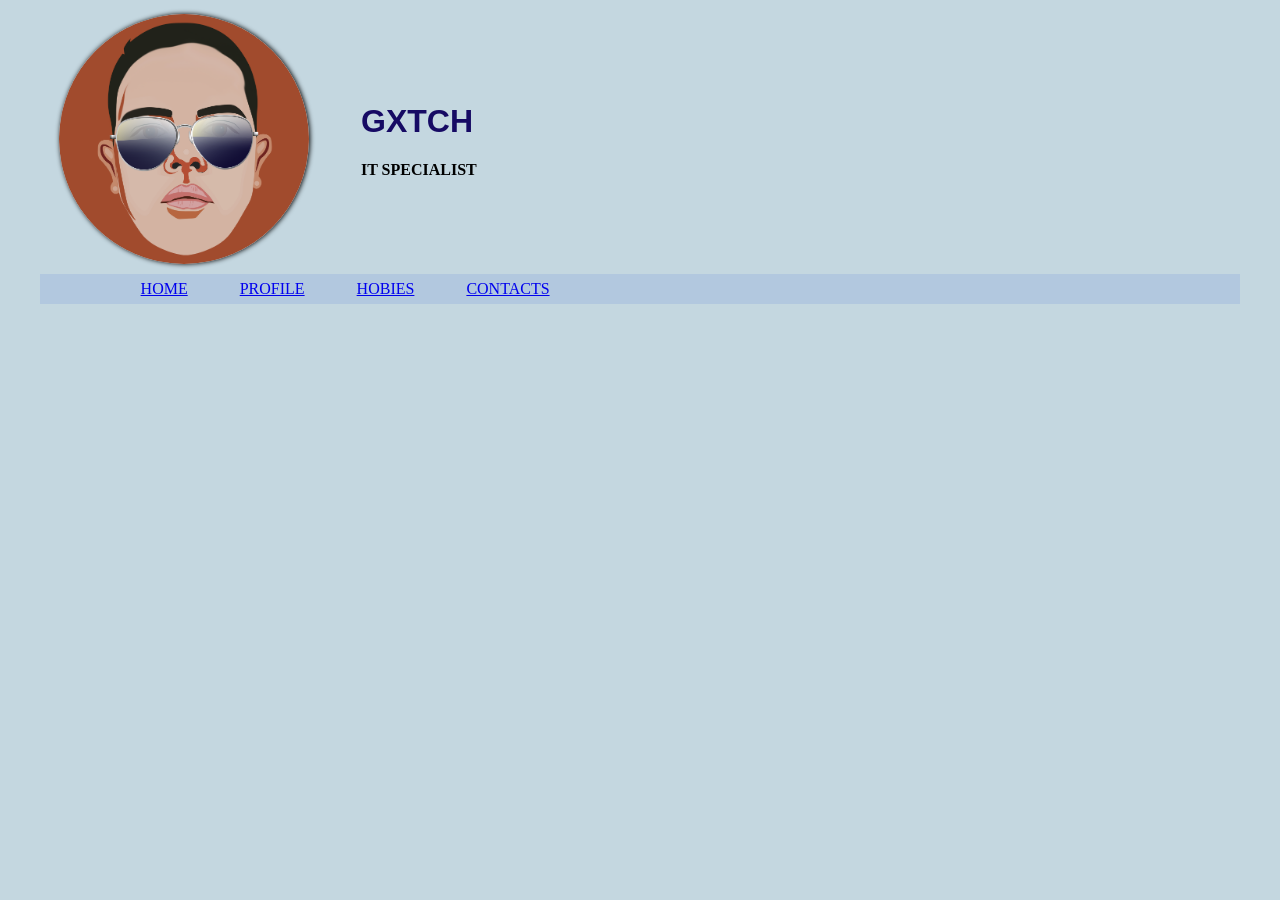
==== index.html @ 8104f867 "Add files via upload" ====
<!DOCTYPE html>
<html lang="en">

<head>
    <meta charset="UTF-8">
    <meta http-equiv="X-UA-Compatible" content="IE=edge">
    <meta name="viewport" content="width=device-width, initial-scale=1.0">
    <link rel="stylesheet" href="/css/style.css">
    <title>GXTCH</title>
</head>


<body>
    <table>
        <tr>
            <td><img src="/img/akow3.png" alt="akow3.png">
            </td>
            <td>
                <h1>GXTCH</h1>
                <H4></H4>
                <H4>IT SPECIALIST</H4>
                
            </td>
        </tr>
    </table>


    <div class="first">
        <table>
            <tr>
                <td><a href="/html/index.html" target="_blank">HOME</a></td>
                <td><a href="/html/index.html" target="_blank">PROFILE</a></td>
                <td><a href="/html/hobies.html" target="_blank"> HOBIES</a></td>
                <td><a href="/html/contacts.html" target="_blank"> CONTACTS</a></td>
                
            </tr>
        </table>


    </div>
</body>

</html>
---- css/style.css ----
body {
    background-color: #C4D7E0;

}

hr {
    border-style: none;
    border-top: solid;
    border-color: white;
    border-width: 1px;
    width: 95%;
}


img {

    height: 250px;
    border-radius: 50%;
    box-shadow: 1px 0px 5px;

}

table {
    border-spacing: 50px 5px;

}

.first {

    background-color: #B2C8DF;
    margin-left: auto;
    margin-right: auto;
    box-sizing: border-box;
    width: 95%;
    border: solid #5B6DCD 0px;
    padding: 0px 50px;

}

h1 {
    color: #160a64;
    font-family: Impact, Haettenschweiler, 'Arial Narrow Bold', sans-serif  ;
    font-stretch: expanded;
}

h4 {
    color: #000000;
}
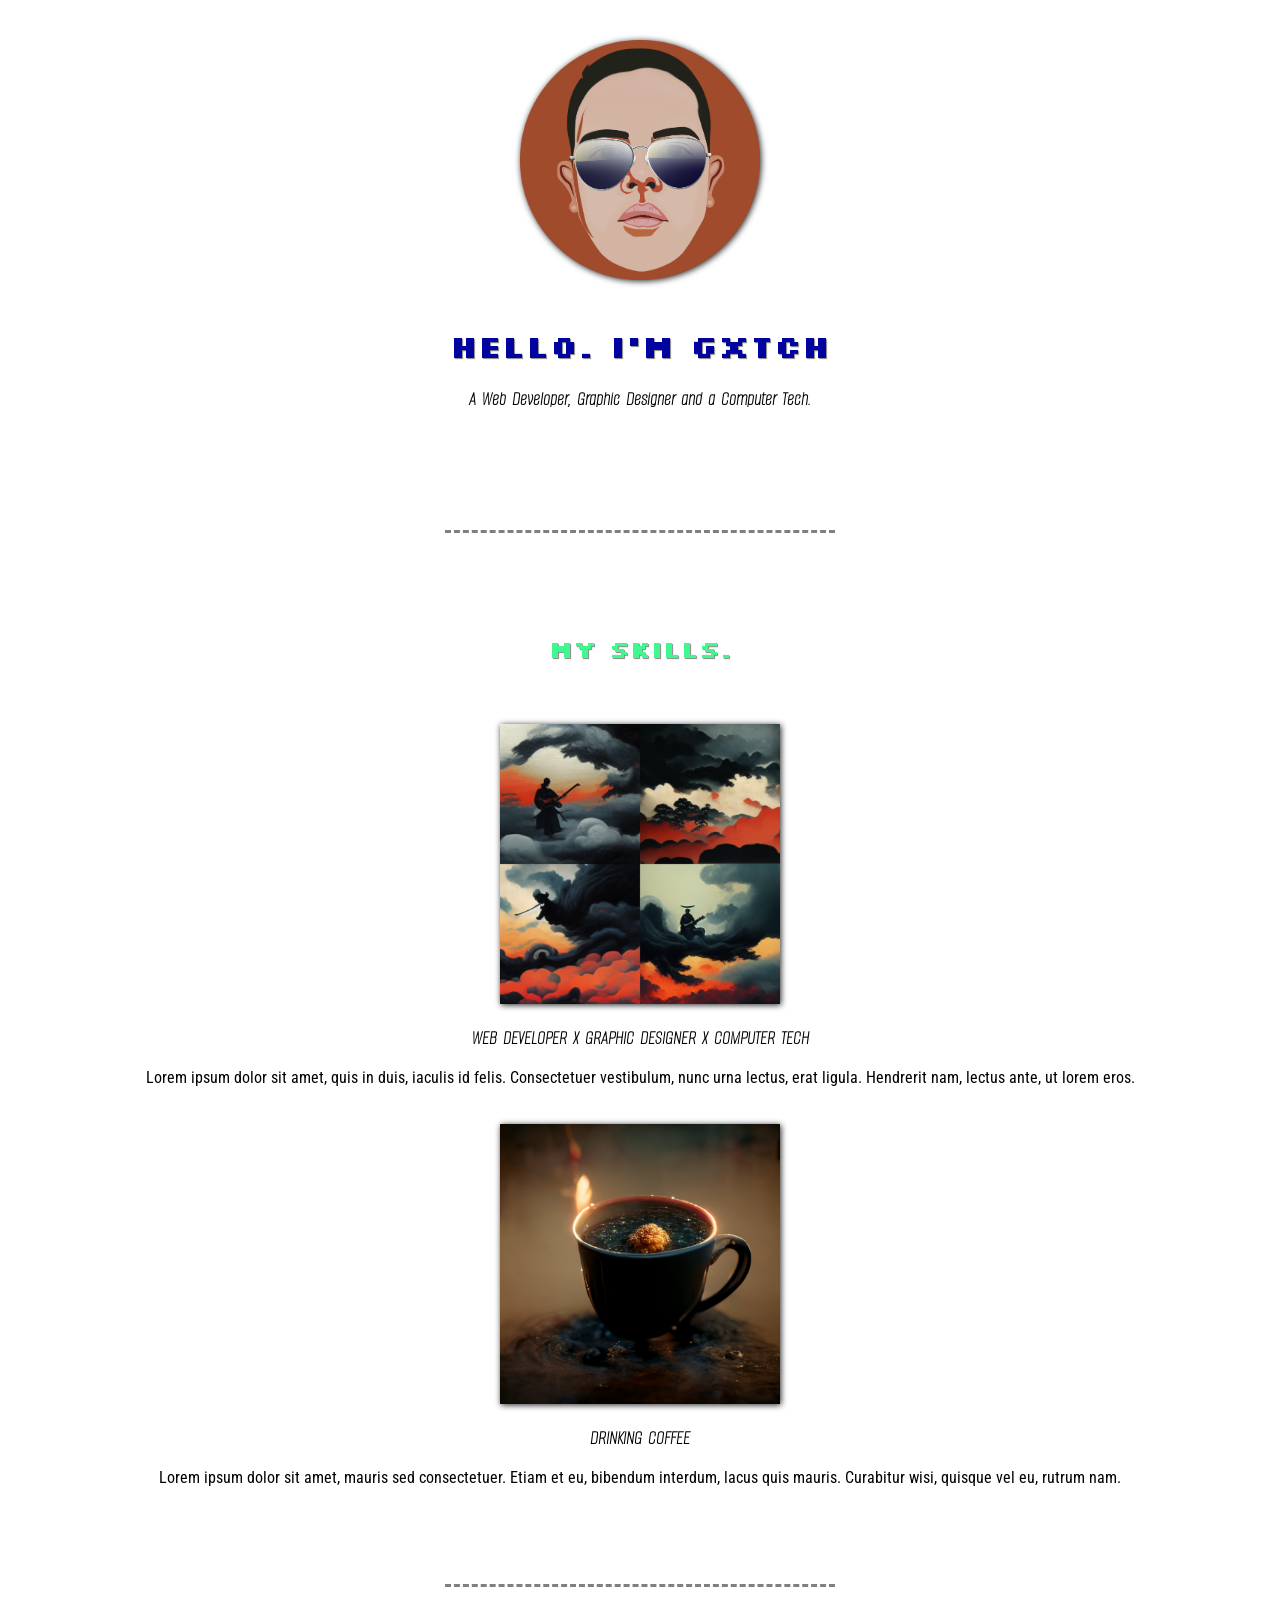
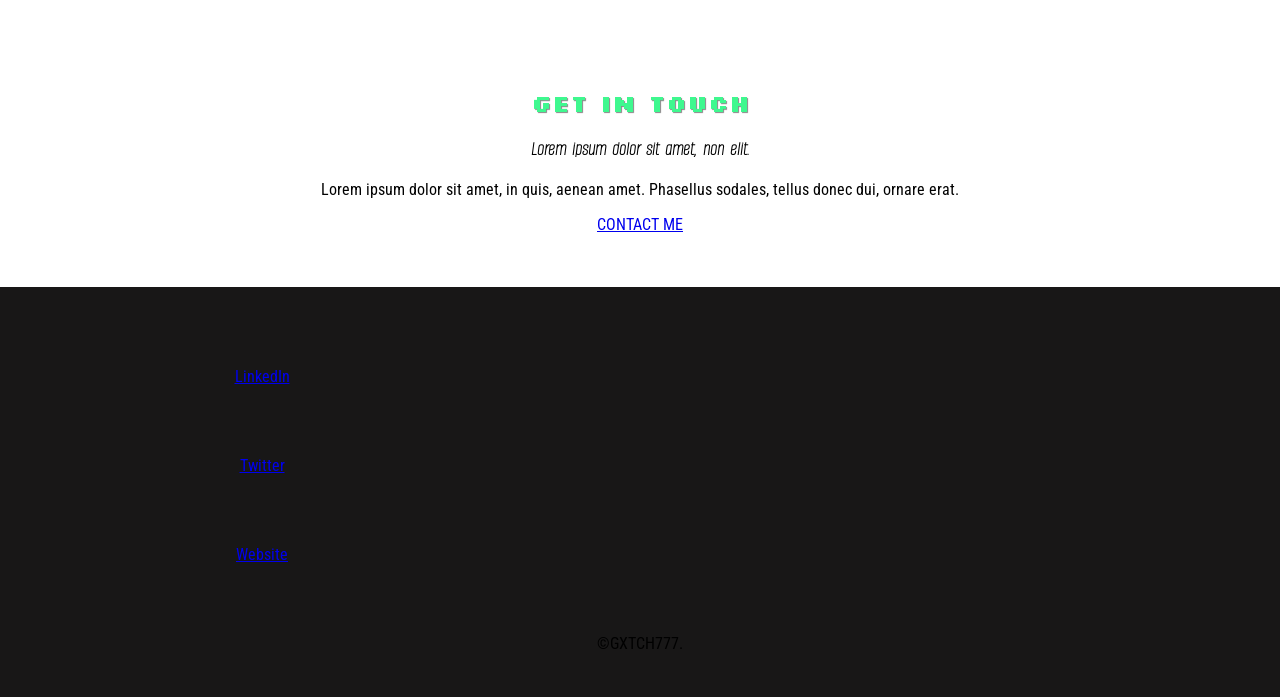
==== commit f7ec98ce: "Add files via upload" ====
--- a/index.html
+++ b/index.html
@@ -1,43 +1,71 @@
-<!DOCTYPE html>
-<html lang="en">
-
-<head>
-    <meta charset="UTF-8">
-    <meta http-equiv="X-UA-Compatible" content="IE=edge">
-    <meta name="viewport" content="width=device-width, initial-scale=1.0">
-    <link rel="stylesheet" href="/css/style.css">
-    <title>GXTCH</title>
-</head>
-
-
-<body>
-    <table>
-        <tr>
-            <td><img src="/img/akow3.png" alt="akow3.png">
-            </td>
-            <td>
-                <h1>GXTCH</h1>
-                <H4></H4>
-                <H4>IT SPECIALIST</H4>
-                
-            </td>
-        </tr>
-    </table>
-
-
-    <div class="first">
-        <table>
-            <tr>
-                <td><a href="/html/index.html" target="_blank">HOME</a></td>
-                <td><a href="/html/index.html" target="_blank">PROFILE</a></td>
-                <td><a href="/html/hobies.html" target="_blank"> HOBIES</a></td>
-                <td><a href="/html/contacts.html" target="_blank"> CONTACTS</a></td>
-                
-            </tr>
-        </table>
-
-
-    </div>
-</body>
-
+<!DOCTYPE html>
+<html lang="en">
+<head>
+  <meta charset="UTF-8">
+  <meta http-equiv="X-UA-Compatible" content="IE=edge">
+  <meta name="viewport" content="width=device-width, initial-scale=1.0">
+
+<link rel="stylesheet" href="/css/style.css">
+<link rel="shortcut icon" href="/img/favicon.ico" type="image/x-icon">
+
+<link rel="preconnect" href="https://fonts.googleapis.com">
+<link rel="preconnect" href="https://fonts.gstatic.com" crossorigin>
+<link href="https://fonts.googleapis.com/css2?family=Alumni+Sans+Pinstripe:ital@1&display=swap" rel="stylesheet">
+
+<link rel="preconnect" href="https://fonts.googleapis.com">
+<link rel="preconnect" href="https://fonts.gstatic.com" crossorigin>
+<link href="https://fonts.googleapis.com/css2?family=Silkscreen&display=swap" rel="stylesheet">
+
+<link rel="preconnect" href="https://fonts.googleapis.com">
+<link rel="preconnect" href="https://fonts.gstatic.com" crossorigin>
+<link href="https://fonts.googleapis.com/css2?family=Roboto+Condensed:wght@300&family=Silkscreen&display=swap" rel="stylesheet">
+
+
+
+
+  <title>Document</title>
+</head>
+<body>
+  
+
+
+<div class="middle-container">
+  <div class="profile">
+    <img class="izero" src="/img/akow3.png" alt="ako.jpg">
+    <h1>Hello. I'm GXTCH</h1>
+    <h3>A Web Developer, Graphic Designer and a Computer Tech.</h3>
+  </div>
+  <hr>
+  <div class="skills">
+    <h2>My Skills.</h2>
+    <div class="skill-row">
+      <img class="ione" src="/img/1.jpg" alt="dot.jpg">
+      <h3>WEB DEVELOPER X GRAPHIC DESIGNER X COMPUTER TECH</h3>
+      <p>Lorem ipsum dolor sit amet, quis in duis, iaculis id felis. Consectetuer vestibulum, nunc urna lectus, erat ligula. Hendrerit nam, lectus ante, ut lorem eros.</p>
+    </div>
+    <div class="skill-row">
+      <img class="itwo" src="/img/2.jpg" alt="dot.jpg" >
+      <h3>DRINKING COFFEE</h3>
+      <p>Lorem ipsum dolor sit amet, mauris sed consectetuer. Etiam et eu, bibendum interdum, lacus quis mauris. Curabitur wisi, quisque vel eu, rutrum nam.</p>
+    </div>
+  </div>
+  <hr>
+  <div class="contact-me">
+    <h2>Get In Touch</h2>
+    <h3>Lorem ipsum dolor sit amet, non elit.</h3>
+    <p>Lorem ipsum dolor sit amet, in quis, aenean amet. Phasellus sodales, tellus donec dui, ornare erat.</p>
+    <a class="btn" href="mailto:name@email.com">CONTACT ME</a>
+  </div>
+</div>
+
+
+<div class="bottom-container">
+  <a class="footer-link" href="https://www.linkedin.com/">LinkedIn</a>
+  <a class="footer-link" href="https://twitter.com/">Twitter</a>
+  <a class="footer-link" href="https://www.appbrewery.co/">Website</a>
+  <p>©GXTCH777.</p>
+</div>
+
+
+</body>
 </html>
--- a/css/style.css
+++ b/css/style.css
@@ -1,48 +1,119 @@
 body {
-    background-color: #C4D7E0;
-
+  margin: 0%;
+  text-align: center;
 }
 
-hr {
-    border-style: none;
-    border-top: solid;
-    border-color: white;
-    border-width: 1px;
-    width: 95%;
+hr{
+  border: dashed rgb(129, 128, 128);
+  border-bottom: none;
+  width: 30%;
+  margin: 100px auto;
 }
 
 
-img {
+/* ----------------fonts----------------- */
 
-    height: 250px;
-    border-radius: 50%;
-    box-shadow: 1px 0px 5px;
-
-}
-
-table {
-    border-spacing: 50px 5px;
-
-}
-
-.first {
-
-    background-color: #B2C8DF;
-    margin-left: auto;
-    margin-right: auto;
-    box-sizing: border-box;
-    width: 95%;
-    border: solid #5B6DCD 0px;
-    padding: 0px 50px;
-
+a {
+  font-family: 'Roboto Condensed', sans-serif;
 }
 
 h1 {
-    color: #160a64;
-    font-family: Impact, Haettenschweiler, 'Arial Narrow Bold', sans-serif  ;
-    font-stretch: expanded;
+  color: rgb(2, 2, 161);
+  text-shadow:rgb(136, 136, 136) 1px 1px 1px;
+  font-family: 'Silkscreen', cursive;
 }
 
-h4 {
-    color: #000000;
-}+h2 {
+  color: rgb(63, 248, 143);
+  text-shadow:rgb(136, 136, 136) 1px 1px 1px;
+  font-family: 'Silkscreen', cursive;
+}
+
+h3 {
+  font-family: 'Alumni Sans Pinstripe', sans-serif;
+  font-style: italic;
+  word-spacing: 3px;
+}
+
+
+P {
+  font-family: 'Roboto Condensed', sans-serif;
+}
+
+
+
+/*------------------------divs------------------------- */
+
+.middle-container {}
+
+.profile {
+  height: 400px;
+  display: block;
+  margin: 10px auto;
+  padding: 10px;
+}
+
+.bottom-container{
+  padding-top: 10px;
+  height: 400px;
+  display: block;
+  position: relative;
+  background-color:  rgb(24, 23, 23);
+  
+}
+
+.footer-link{
+  
+  margin: 70px;
+  max-height: 20%;
+  max-width: 30%;
+  background-color: NONE;
+  display: block;
+  position: relative;
+  
+}
+
+
+.izero {
+  max-width: 60%;
+  max-height: 60%;
+  margin: 20px auto;
+  -webkit-filter: drop-shadow(1px 1px 3px #222);
+  filter: drop-shadow(1px 1px 3px #222);
+}
+
+
+
+
+.skills {}
+
+
+
+
+.skill-row {
+  height: 400px;
+  display: block;
+}
+
+.ione {
+  max-width: 70%;
+  max-height: 70%;
+  margin-top: 40px;
+  -webkit-filter: drop-shadow(1px 1px 3px #222);
+  filter: drop-shadow(1px 1px 3px #222);
+}
+
+.itwo {
+  max-width: 70%;
+  max-height: 70%;
+  margin-top: 40px;
+  -webkit-filter: drop-shadow(1px 1px 3px #222);
+  filter: drop-shadow(1px 1px 3px #222);
+}
+
+
+
+.contact-me {
+  height: 200px;
+  display: block;
+}
